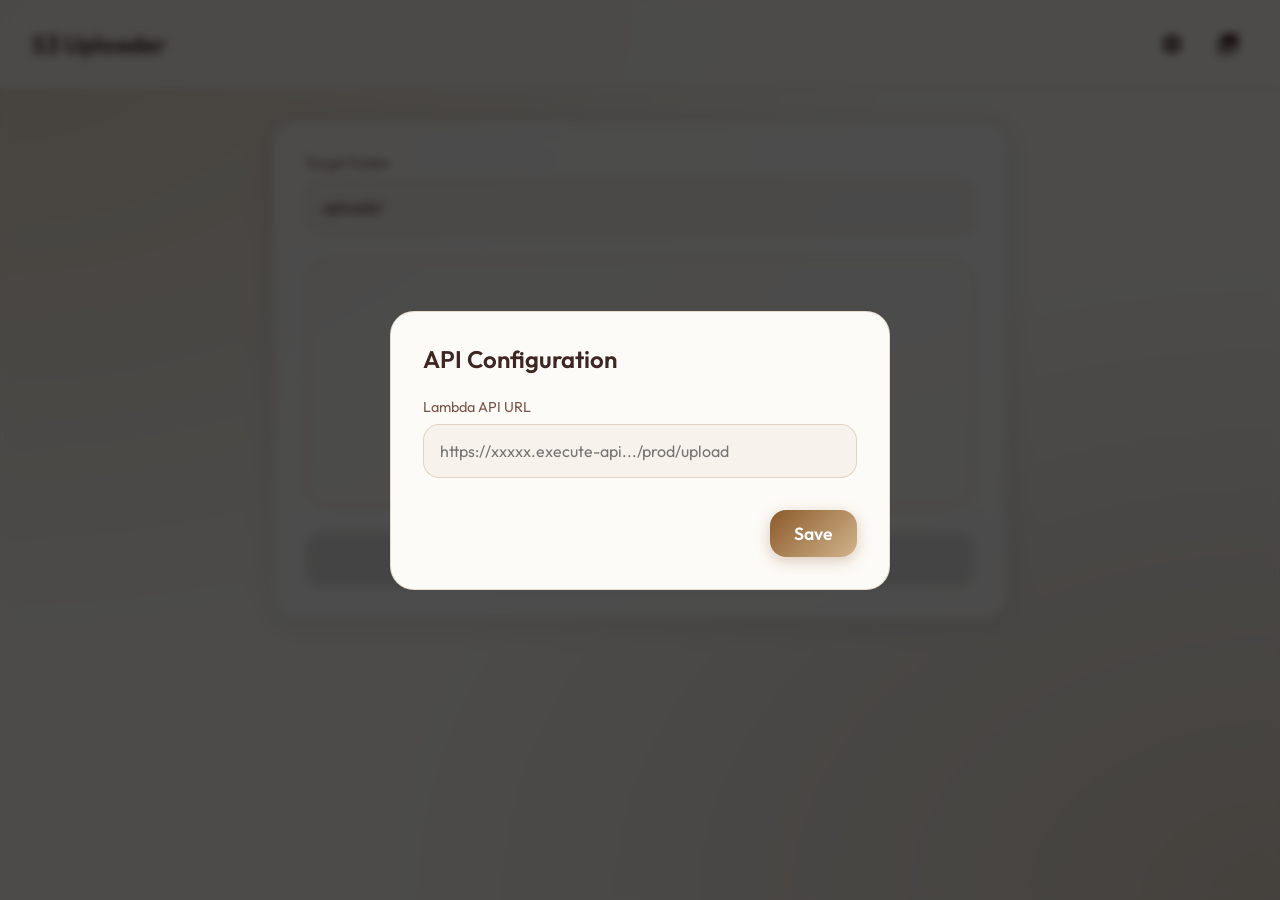
==== website/index.html @ f9e38cad "Website using the predisigned API Hosting website on vercel to handle CORS issue." ====
<!DOCTYPE html>
<html lang="en">
<head>
  <meta charset="UTF-8">
  <meta name="viewport" content="width=device-width, initial-scale=1.0">
  <title>AWS S3 Upload App</title>
  <link rel="stylesheet" href="css/style.css">
  <meta name="description" content="Upload images directly to AWS S3">
</head>
<body>
  <nav>
    <h1 class="title">S3 Uploader</h1>
    <div class="nav-actions">
      <button class="icon-btn" id="btn-settings" title="Settings">
        <svg viewBox="0 0 24 24"><path d="M19.14,12.94c0.04-0.3,0.06-0.61,0.06-0.94c0-0.32-0.02-0.64-0.06-0.94l2.03-1.58c0.18-0.14,0.23-0.41,0.12-0.61 l-1.92-3.32c-0.12-0.22-0.37-0.29-0.59-0.22l-2.39,0.96c-0.5-0.38-1.03-0.7-1.62-0.94L14.4,2.81c-0.04-0.24-0.24-0.41-0.48-0.41 h-3.84c-0.24,0-0.43,0.17-0.47,0.41L9.25,5.35C8.66,5.59,8.12,5.92,7.63,6.29L5.24,5.33c-0.22-0.08-0.47,0-0.59,0.22L2.73,8.87 C2.62,9.08,2.66,9.34,2.86,9.48l2.03,1.58C4.84,11.36,4.8,11.69,4.8,12s0.02,0.64,0.06,0.94l-2.03,1.58 c-0.18,0.14-0.23,0.41-0.12,0.61l1.92,3.32c0.12,0.22,0.37,0.29,0.59,0.22l2.39-0.96c0.5,0.38,1.03,0.7,1.62,0.94l0.36,2.54 c0.05,0.24,0.24,0.41,0.48,0.41h3.84c0.24,0,0.44-0.17,0.47-0.41l0.36-2.54c0.59-0.24,1.13-0.56,1.62-0.94l2.39,0.96 c0.22,0.08,0.47,0,0.59-0.22l1.92-3.32c0.12-0.22,0.07-0.49-0.12-0.61L19.14,12.94z M12,15.6c-1.98,0-3.6-1.62-3.6-3.6 s1.62-3.6,3.6-3.6s3.6,1.62,3.6,3.6S13.98,15.6,12,15.6z"/></svg>
      </button>
      <a href="gallery.html" class="icon-btn" title="View Gallery">
        <svg viewBox="0 0 24 24"><path d="M22,16V4c0-1.1-0.9-2-2-2H8C6.9,2,6,2.9,6,4v12c0,1.1,0.9,2,2,2h12C21.1,18,22,17.1,22,16z M11,12l2.03,2.71L16,11l4,5H8L11,12z M2,6v14c0,1.1,0.9,2,2,2h14v-2H4V6H2z"/></svg>
      </a>
    </div>
  </nav>

  <main>
    <div class="glass-panel">
      <div class="input-group">
        <label for="folderPath">Target Folder</label>
        <input type="text" id="folderPath" class="input-field" value="uploads/">
      </div>

      <div class="dropzone" id="dropzone">
        <div class="dropzone-content" id="dropzone-content">
          <svg viewBox="0 0 24 24"><path d="M19.35 10.04C18.67 6.59 15.64 4 12 4 9.11 4 6.6 5.64 5.35 8.04 2.34 8.36 0 10.91 0 14c0 3.31 2.69 6 6 6h13c2.76 0 5-2.24 5-5 0-2.64-2.05-4.78-4.65-4.96zM14 13v4h-4v-4H7l5-5 5 5h-3z"/></svg>
          <p>Tap to select or drop an image</p>
        </div>
        <input type="file" id="fileInput" accept="image/*" style="display: none;">
        <img id="preview-image" alt="Preview">
        <div class="edit-overlay">
          <svg viewBox="0 0 24 24"><path d="M3 17.25V21h3.75L17.81 9.94l-3.75-3.75L3 17.25zM20.71 7.04c.39-.39.39-1.02 0-1.41l-2.34-2.34c-.39-.39-1.02-.39-1.41 0l-1.83 1.83 3.75 3.75 1.83-1.83z"/></svg>
        </div>
      </div>

      <div class="input-group" id="rename-group" style="display: none;">
        <label for="fileName">Rename File</label>
        <input type="text" id="fileName" class="input-field">
      </div>

      <button id="btn-upload" class="btn btn-primary" disabled>
        <span class="btn-text">Upload to S3</span>
        <div class="loader" id="upload-loader"></div>
      </button>

      <div id="status-message"></div>
    </div>
  </main>

  <!-- Settings Modal -->
  <div class="modal-overlay" id="settings-modal">
    <div class="modal-content">
      <div class="modal-header">
        <h2 class="title">API Configuration</h2>
      </div>
      <div class="input-group">
        <label for="apiUrl">Lambda API URL</label>
        <input type="text" id="apiUrl" class="input-field" placeholder="https://xxxxx.execute-api.../prod/upload">
      </div>
      <div class="modal-actions">
        <button class="btn btn-primary" id="btn-save-settings">Save</button>
      </div>
    </div>
  </div>

  <script src="js/api.js"></script>
  <script src="js/app.js"></script>
</body>
</html>
---- website/css/style.css ----
@import url('https://fonts.googleapis.com/css2?family=Outfit:wght@300;400;500;600;700&display=swap');

:root {
  --bg-color: #fdfbf7;
  --surface-color: rgba(255, 255, 255, 0.8);
  --surface-border: rgba(139, 90, 43, 0.2);
  --primary-color: #8b5a2b;
  --primary-hover: #6b4226;
  --accent-color: #d2b48c;
  --text-main: #3e2723;
  --text-muted: #795548;
  --danger-color: #ef4444;
  --danger-hover: #dc2626;
  --success-color: #10b981;
  --radius-lg: 24px;
  --radius-md: 16px;
  --radius-sm: 8px;
}

* {
  margin: 0;
  padding: 0;
  box-sizing: border-box;
  font-family: 'Outfit', sans-serif;
}

body {
  background-color: var(--bg-color);
  background-image: 
    radial-gradient(at 0% 0%, rgba(210, 180, 140, 0.4) 0px, transparent 50%),
    radial-gradient(at 100% 100%, rgba(139, 90, 43, 0.2) 0px, transparent 50%);
  background-attachment: fixed;
  color: var(--text-main);
  min-height: 100vh;
  display: flex;
  flex-direction: column;
}

/* Typography */
h1, h2, h3 { font-weight: 600; }
.title { font-size: 1.5rem; }

/* Navigation */
nav {
  display: flex;
  justify-content: space-between;
  align-items: center;
  padding: 1.5rem 2rem;
  background: rgba(253, 251, 247, 0.85);
  backdrop-filter: blur(12px);
  border-bottom: 1px solid var(--surface-border);
  position: sticky;
  top: 0;
  z-index: 100;
}

.nav-actions {
  display: flex;
  gap: 1rem;
}

.icon-btn {
  background: transparent;
  border: none;
  color: var(--text-main);
  cursor: pointer;
  padding: 0.5rem;
  border-radius: 50%;
  transition: all 0.2s ease;
  display: flex;
  align-items: center;
  justify-content: center;
}

.icon-btn:hover {
  background: var(--surface-color);
  transform: scale(1.05);
}

.icon-btn svg {
  width: 24px;
  height: 24px;
  fill: currentColor;
}

/* Main Container */
main {
  flex: 1;
  padding: 2rem;
  max-width: 800px;
  margin: 0 auto;
  width: 100%;
}

/* Glassmorphism Panels */
.glass-panel {
  background: var(--surface-color);
  backdrop-filter: blur(16px);
  -webkit-backdrop-filter: blur(16px);
  border: 1px solid var(--surface-border);
  border-radius: var(--radius-lg);
  padding: 2rem;
  box-shadow: 0 4px 30px rgba(0, 0, 0, 0.1);
}

/* Inputs */
.input-group {
  margin-bottom: 1.5rem;
}

.input-group label {
  display: block;
  margin-bottom: 0.5rem;
  font-size: 0.9rem;
  color: var(--text-muted);
}

.input-field {
  width: 100%;
  padding: 1rem;
  background: rgba(139, 90, 43, 0.05);
  border: 1px solid var(--surface-border);
  border-radius: var(--radius-md);
  color: var(--text-main);
  font-size: 1rem;
  transition: all 0.3s ease;
}

.input-field:focus {
  outline: none;
  border-color: var(--primary-color);
  box-shadow: 0 0 0 3px rgba(139, 90, 43, 0.2);
}

/* File Dropzone */
.dropzone {
  border: 2px dashed var(--surface-border);
  border-radius: var(--radius-lg);
  height: 250px;
  display: flex;
  flex-direction: column;
  align-items: center;
  justify-content: center;
  cursor: pointer;
  transition: all 0.3s ease;
  position: relative;
  overflow: hidden;
  margin-bottom: 1.5rem;
  background: rgba(139, 90, 43, 0.02);
}

.dropzone:hover, .dropzone.drag-active {
  border-color: var(--primary-color);
  background: rgba(139, 90, 43, 0.08);
}

.dropzone-content {
  text-align: center;
  color: var(--text-muted);
  pointer-events: none;
}

.dropzone-content svg {
  width: 48px;
  height: 48px;
  margin-bottom: 1rem;
  fill: var(--primary-color);
}

#preview-image {
  width: 100%;
  height: 100%;
  object-fit: cover;
  position: absolute;
  top: 0;
  left: 0;
  z-index: 5;
  display: none;
}

.edit-overlay {
  position: absolute;
  top: 0; left: 0; right: 0; bottom: 0;
  background: rgba(0,0,0,0.5);
  display: none;
  align-items: center;
  justify-content: center;
  z-index: 10;
  opacity: 0;
  transition: opacity 0.3s;
}

.dropzone:hover .edit-overlay {
  opacity: 1;
}

.edit-overlay svg {
  fill: white;
  width: 40px; height: 40px;
}

/* Buttons */
.btn {
  width: 100%;
  padding: 1rem;
  border: none;
  border-radius: var(--radius-md);
  font-size: 1.1rem;
  font-weight: 600;
  cursor: pointer;
  transition: all 0.3s ease;
  display: flex;
  justify-content: center;
  align-items: center;
  gap: 0.5rem;
}

.btn-primary {
  background: linear-gradient(135deg, var(--primary-color), var(--accent-color));
  color: white;
  box-shadow: 0 4px 15px rgba(139, 90, 43, 0.3);
}

.btn-primary:hover:not(:disabled) {
  transform: translateY(-2px);
  box-shadow: 0 6px 20px rgba(139, 90, 43, 0.4);
}

.btn-primary:disabled {
  background: #e7e5e4;
  color: #a8a29e;
  cursor: not-allowed;
  box-shadow: none;
  transform: none;
}

.btn-danger {
  background: var(--danger-color);
  color: white;
}
.btn-danger:hover { background: var(--danger-hover); }

.btn-outline {
  background: transparent;
  border: 1px solid var(--surface-border);
  color: var(--text-main);
}
.btn-outline:hover { background: rgba(255,255,255,0.05); }

/* Loader */
.loader {
  width: 24px;
  height: 24px;
  border: 3px solid rgba(255, 255, 255, 0.3);
  border-radius: 50%;
  border-top-color: white;
  animation: spin 1s ease-in-out infinite;
  display: none;
}

@keyframes spin {
  to { transform: rotate(360deg); }
}

/* Status Message */
#status-message {
  margin-top: 1.5rem;
  padding: 1rem;
  border-radius: var(--radius-sm);
  text-align: center;
  font-weight: 500;
  display: none;
  animation: fadeIn 0.3s ease;
}

@keyframes fadeIn {
  from { opacity: 0; transform: translateY(10px); }
  to { opacity: 1; transform: translateY(0); }
}

.status-success {
  background: rgba(16, 185, 129, 0.1);
  color: var(--success-color);
  border: 1px solid rgba(16, 185, 129, 0.2);
}

.status-error {
  background: rgba(239, 68, 68, 0.1);
  color: var(--danger-color);
  border: 1px solid rgba(239, 68, 68, 0.2);
}

/* Modals */
.modal-overlay {
  position: fixed;
  top: 0; left: 0; right: 0; bottom: 0;
  background: rgba(0, 0, 0, 0.7);
  backdrop-filter: blur(4px);
  display: flex;
  align-items: center;
  justify-content: center;
  z-index: 1000;
  opacity: 0;
  pointer-events: none;
  transition: opacity 0.3s ease;
}

.modal-overlay.active {
  opacity: 1;
  pointer-events: all;
}

.modal-content {
  background: var(--bg-color);
  border: 1px solid var(--surface-border);
  border-radius: var(--radius-lg);
  padding: 2rem;
  width: 90%;
  max-width: 500px;
  transform: scale(0.95);
  transition: transform 0.3s ease;
}

.modal-overlay.active .modal-content {
  transform: scale(1);
}

.modal-header {
  margin-bottom: 1.5rem;
  display: flex;
  justify-content: space-between;
  align-items: center;
}

.modal-actions {
  display: flex;
  gap: 1rem;
  justify-content: flex-end;
  margin-top: 2rem;
}

.modal-actions .btn {
  width: auto;
  padding: 0.75rem 1.5rem;
}

/* Gallery Specifics */
.gallery-container {
  max-width: 1200px;
}

.folder-section {
  margin-bottom: 2rem;
}

.folder-header {
  display: flex;
  align-items: center;
  gap: 0.5rem;
  padding: 1rem;
  background: rgba(255,255,255,0.02);
  border-radius: var(--radius-md);
  margin-bottom: 1rem;
  cursor: pointer;
}

.folder-header svg {
  fill: #f59e0b;
  width: 24px; height: 24px;
}

.folder-title {
  font-weight: 600;
  font-size: 1.1rem;
}

.folder-count {
  color: var(--text-muted);
  font-size: 0.9rem;
  margin-left: auto;
}

.image-grid {
  display: grid;
  grid-template-columns: repeat(auto-fill, minmax(150px, 1fr));
  gap: 1rem;
}

.grid-item {
  aspect-ratio: 1;
  border-radius: var(--radius-sm);
  overflow: hidden;
  position: relative;
  cursor: pointer;
  box-shadow: 0 4px 10px rgba(0,0,0,0.2);
}

.grid-item img {
  width: 100%;
  height: 100%;
  object-fit: cover;
  transition: transform 0.3s ease;
}

.grid-item:hover img {
  transform: scale(1.05);
}

.grid-item-label {
  position: absolute;
  bottom: 0; left: 0; right: 0;
  background: rgba(0,0,0,0.6);
  backdrop-filter: blur(4px);
  padding: 0.5rem;
  font-size: 0.75rem;
  text-align: center;
  white-space: nowrap;
  overflow: hidden;
  text-overflow: ellipsis;
}

/* Image Detail Modal */
#image-detail-modal .modal-content {
  padding: 0;
  overflow: hidden;
  max-width: 600px;
}

.detail-image-container {
  position: relative;
  height: 300px;
  background: #000;
}

.detail-image-container img {
  width: 100%;
  height: 100%;
  object-fit: contain;
}

.detail-actions {
  position: absolute;
  top: 1rem; right: 1rem;
  display: flex;
  gap: 0.5rem;
}

.detail-actions .icon-btn {
  background: rgba(0,0,0,0.5);
}
.detail-actions .icon-btn:hover {
  background: rgba(0,0,0,0.8);
}

.detail-info {
  padding: 1.5rem;
}

.info-row {
  display: flex;
  margin-bottom: 0.75rem;
  align-items: center;
}

.info-label {
  width: 80px;
  color: var(--text-muted);
  font-weight: 500;
  font-size: 0.9rem;
}

.info-value {
  flex: 1;
  font-weight: 500;
  word-break: break-all;
}

.url-value {
  color: var(--primary-color);
  cursor: pointer;
  text-decoration: underline;
}
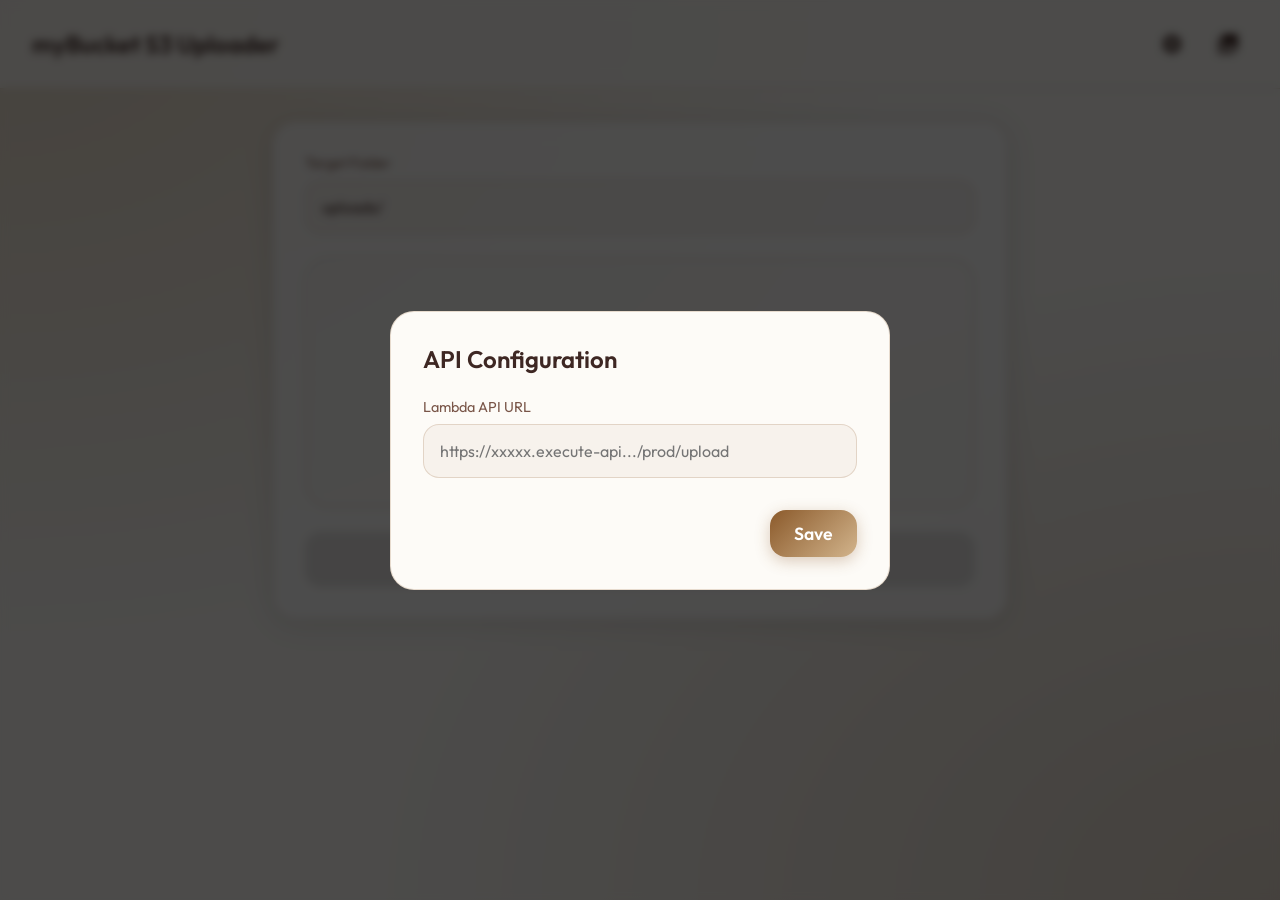
==== commit fdee70c4: "feat: local-storage & throttling to prevent extra api calls and gallery view without api call add lo" ====
--- a/website/index.html
+++ b/website/index.html
@@ -4,12 +4,13 @@
   <meta charset="UTF-8">
   <meta name="viewport" content="width=device-width, initial-scale=1.0">
   <title>AWS S3 Upload App</title>
+  <link rel="icon" type="image/x-icon" href="../assets/icon/icon.png">
   <link rel="stylesheet" href="css/style.css">
   <meta name="description" content="Upload images directly to AWS S3">
 </head>
 <body>
   <nav>
-    <h1 class="title">S3 Uploader</h1>
+    <h1 class="title">myBucket S3 Uploader</h1>
     <div class="nav-actions">
       <button class="icon-btn" id="btn-settings" title="Settings">
         <svg viewBox="0 0 24 24"><path d="M19.14,12.94c0.04-0.3,0.06-0.61,0.06-0.94c0-0.32-0.02-0.64-0.06-0.94l2.03-1.58c0.18-0.14,0.23-0.41,0.12-0.61 l-1.92-3.32c-0.12-0.22-0.37-0.29-0.59-0.22l-2.39,0.96c-0.5-0.38-1.03-0.7-1.62-0.94L14.4,2.81c-0.04-0.24-0.24-0.41-0.48-0.41 h-3.84c-0.24,0-0.43,0.17-0.47,0.41L9.25,5.35C8.66,5.59,8.12,5.92,7.63,6.29L5.24,5.33c-0.22-0.08-0.47,0-0.59,0.22L2.73,8.87 C2.62,9.08,2.66,9.34,2.86,9.48l2.03,1.58C4.84,11.36,4.8,11.69,4.8,12s0.02,0.64,0.06,0.94l-2.03,1.58 c-0.18,0.14-0.23,0.41-0.12,0.61l1.92,3.32c0.12,0.22,0.37,0.29,0.59,0.22l2.39-0.96c0.5,0.38,1.03,0.7,1.62,0.94l0.36,2.54 c0.05,0.24,0.24,0.41,0.48,0.41h3.84c0.24,0,0.44-0.17,0.47-0.41l0.36-2.54c0.59-0.24,1.13-0.56,1.62-0.94l2.39,0.96 c0.22,0.08,0.47,0,0.59-0.22l1.92-3.32c0.12-0.22,0.07-0.49-0.12-0.61L19.14,12.94z M12,15.6c-1.98,0-3.6-1.62-3.6-3.6 s1.62-3.6,3.6-3.6s3.6,1.62,3.6,3.6S13.98,15.6,12,15.6z"/></svg>
